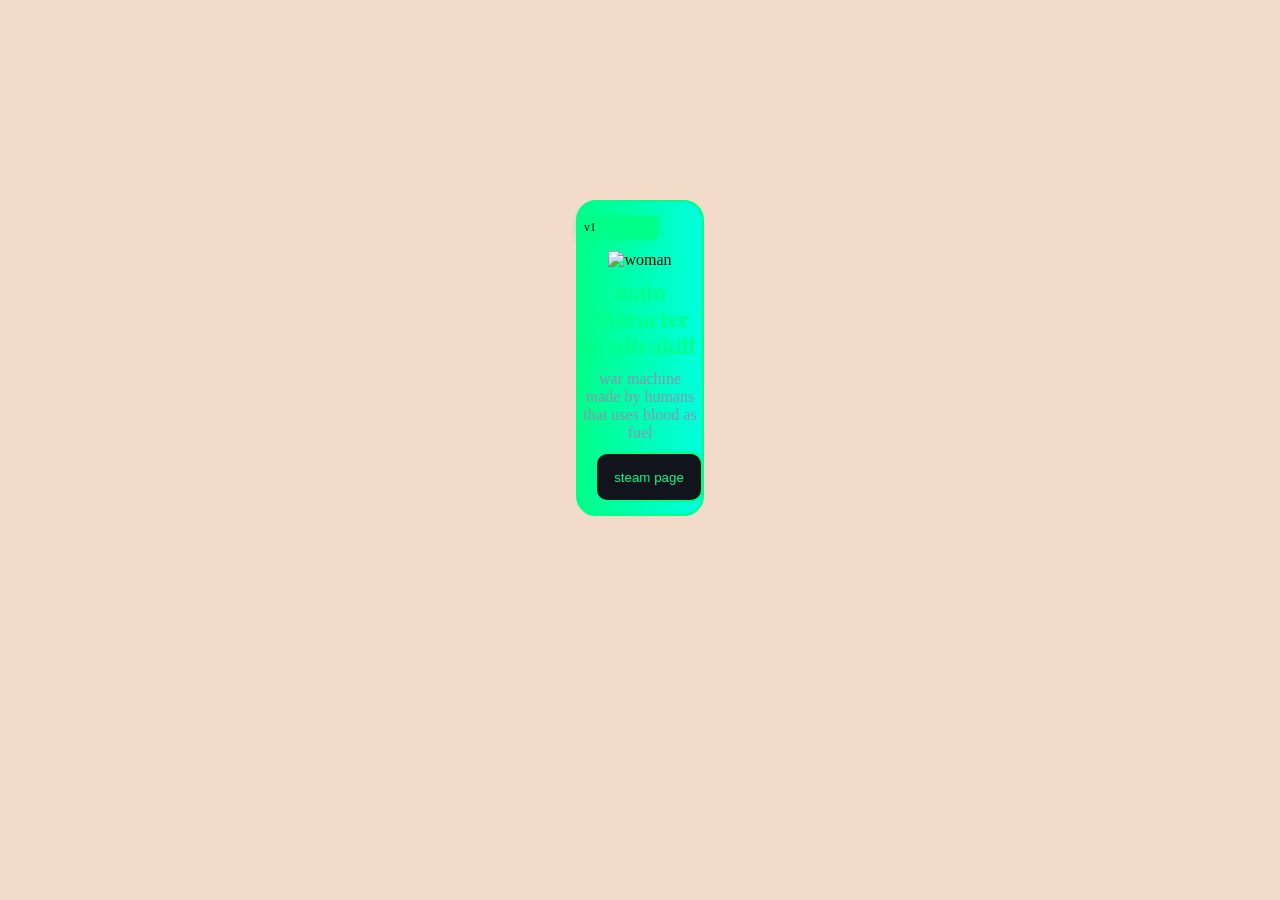
==== index.html @ 300667c6 "initial commit" ====
<!DOCTYPE html>
<html lang="en">
<head>
    <meta charset="UTF-8">
    <meta name="viewport" content="width=device-width, initial-scale=1.0">
    <title>Document</title>
    <link rel="stylesheet" href="css/main.css">
</head>
<body>
<header></header>
<main> <section class="card1">
        <p class="name">v1</p>
        <div class="main_info">
            <img src="./img/cyber_woman.webp" alt="woman">
            <h2>main character of ultrakill</h2>
            <p class="add_info">war machine made by humans that uses blood as fuel</p>
        </div>
        <button>steam page</button>

    </section>
</main>
</body>
</html>
---- css/main.css ----
body {
  background-color: #f3dbca;
}

.card1 {
  border: 2px solid #00ff88;
  width: 330px;
  border-radius: 20px;
  margin: 0 auto;
  margin-top: 200px;
  background-color: #11131d;
  transition-property: box-shadow, scale, transform;
  transition-duration: 150ms;
  transition-timing-function: linear;
}

.card1:hover {
  box-shadow: #00ff88 0 0 25px;
  scale: 1.05;
  transform: translateY(-20px);
}

.card1 {
  width: 120px;
  padding: 2px;
  background-image: linear-gradient(to right, #00ff88, #00ffdd);
  border-radius: 20px;
}

.main_info {
  text-align: center;
}

.card1 h2 {
  color: #00ff88;
  margin: 10px 0px;
}

.add_info {
  color: #8a93b0;
  margin: 0 auto;
  font-size: 16px;
  margin-bottom: 10px;
}

.name {
  background-color: #00ff88;
  box-shadow: #00ff88 0 0 10px;
  width: 70px;
  font-size: 12px;
  justify-self: end;
  margin-right: 10px;
  padding: 4px;
  border-radius: 4px;
}

button {
  width: 90%;
  border: #00ff88 2px solid;
  color: #00ff88;
  background-color: #11131d;
  height: 50px;
  border-radius: 12px;
  margin-left: 15px;
  margin-bottom: 10px;
  transition-property: background-color, color, box-shadow;
  transition-duration: 150ms;
  transition-timing-function: linear;
}

button:hover {
  background-color: #00ff88;
  color: #11131d;
  box-shadow: #00ff88 0 0 15px;
  cursor: pointer;
}
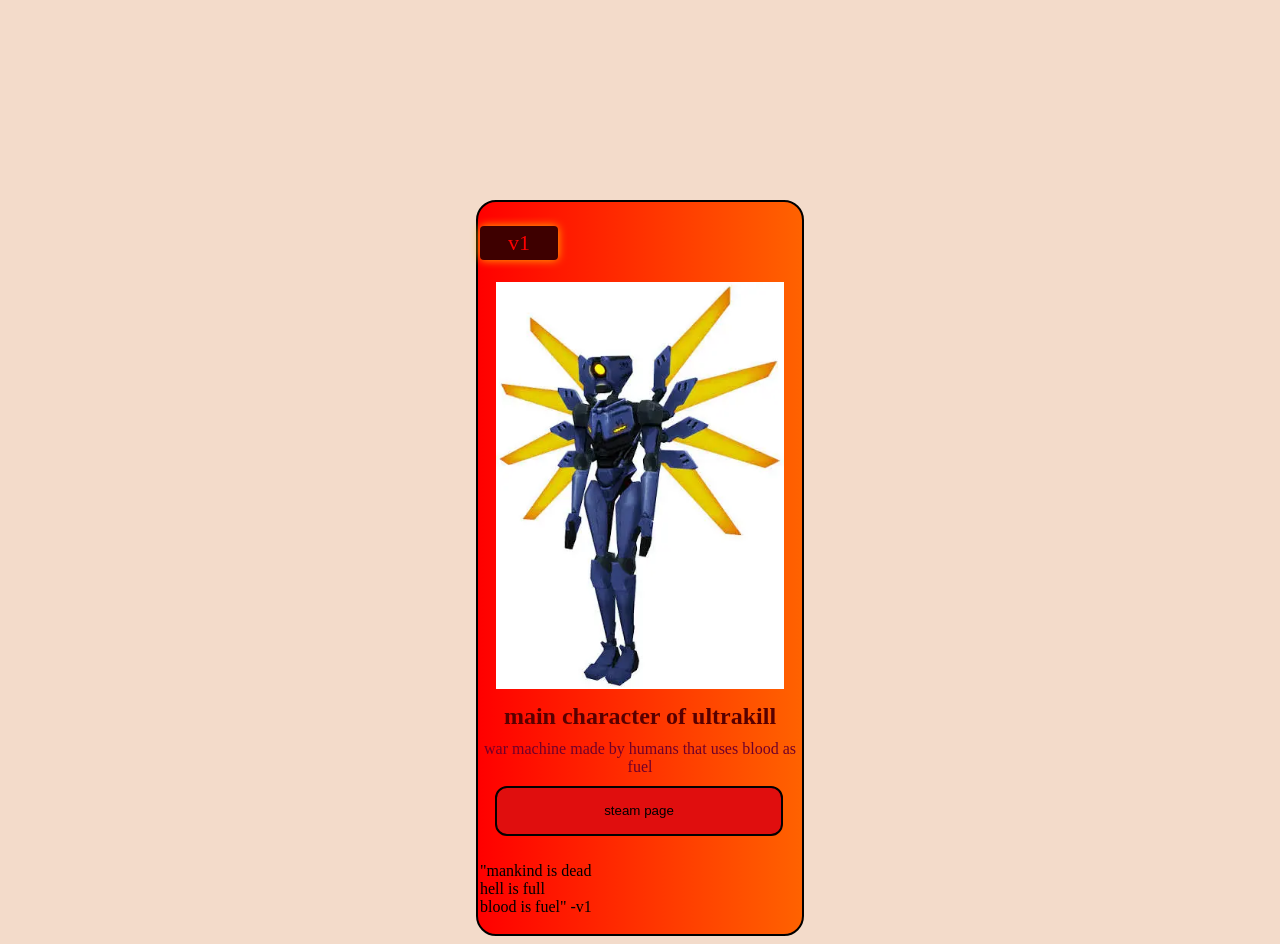
==== commit b55e7b84: "task 1 done" ====
--- a/index.html
+++ b/index.html
@@ -11,12 +11,18 @@
 <main> <section class="card1">
         <p class="name">v1</p>
         <div class="main_info">
-            <img src="./img/cyber_woman.webp" alt="woman">
+            <img src="./img/v1.webp" alt="v1 ultrakill">
             <h2>main character of ultrakill</h2>
             <p class="add_info">war machine made by humans that uses blood as fuel</p>
         </div>
-        <button>steam page</button>
-
+        <a href="https://store.steampowered.com/app/1229490/ULTRAKILL/" target="_blank"><button>steam page</button></a>
+        <div class="quote_cont">
+        <p class="quote">
+            "mankind is dead <br>
+            hell is full <br>
+            blood is fuel" -v1
+        </p>
+    </div>
     </section>
 </main>
 </body>
--- a/css/main.css
+++ b/css/main.css
@@ -3,27 +3,27 @@
 }
 
 .card1 {
-  border: 2px solid #00ff88;
+  border: 2px solid #000000;
   width: 330px;
   border-radius: 20px;
   margin: 0 auto;
   margin-top: 200px;
-  background-color: #11131d;
+  background-color: #cb0808;
   transition-property: box-shadow, scale, transform;
   transition-duration: 150ms;
   transition-timing-function: linear;
 }
 
 .card1:hover {
-  box-shadow: #00ff88 0 0 25px;
-  scale: 1.05;
-  transform: translateY(-20px);
+  box-shadow: #ff9d00 0 0 25px;
+  scale: 1.01;
+  transform: translateY(-10px);
 }
 
 .card1 {
-  width: 120px;
+  width: 320px;
   padding: 2px;
-  background-image: linear-gradient(to right, #00ff88, #00ffdd);
+  background-image: linear-gradient(to right, #ff0000, #ff6200);
   border-radius: 20px;
 }
 
@@ -31,23 +31,29 @@
   text-align: center;
 }
 
+.main_info img {
+  width: 90%;
+}
+
 .card1 h2 {
-  color: #00ff88;
+  color: #570000;
   margin: 10px 0px;
 }
 
 .add_info {
-  color: #8a93b0;
+  color: #70012a;
   margin: 0 auto;
   font-size: 16px;
   margin-bottom: 10px;
 }
 
 .name {
-  background-color: #00ff88;
-  box-shadow: #00ff88 0 0 10px;
+  background-color: #3e0000;
+  box-shadow: #ffb300 0 0 10px;
+  color: red;
   width: 70px;
-  font-size: 12px;
+  font-size: 22px;
+  text-align: center;
   justify-self: end;
   margin-right: 10px;
   padding: 4px;
@@ -56,9 +62,9 @@
 
 button {
   width: 90%;
-  border: #00ff88 2px solid;
-  color: #00ff88;
-  background-color: #11131d;
+  border: #030101 2px solid;
+  color: #000000;
+  background-color: #e00e0e;
   height: 50px;
   border-radius: 12px;
   margin-left: 15px;
@@ -69,8 +75,8 @@
 }
 
 button:hover {
-  background-color: #00ff88;
+  background-color: #de6e0c;
   color: #11131d;
-  box-shadow: #00ff88 0 0 15px;
+  box-shadow: #000000 0 0 10px;
   cursor: pointer;
 }
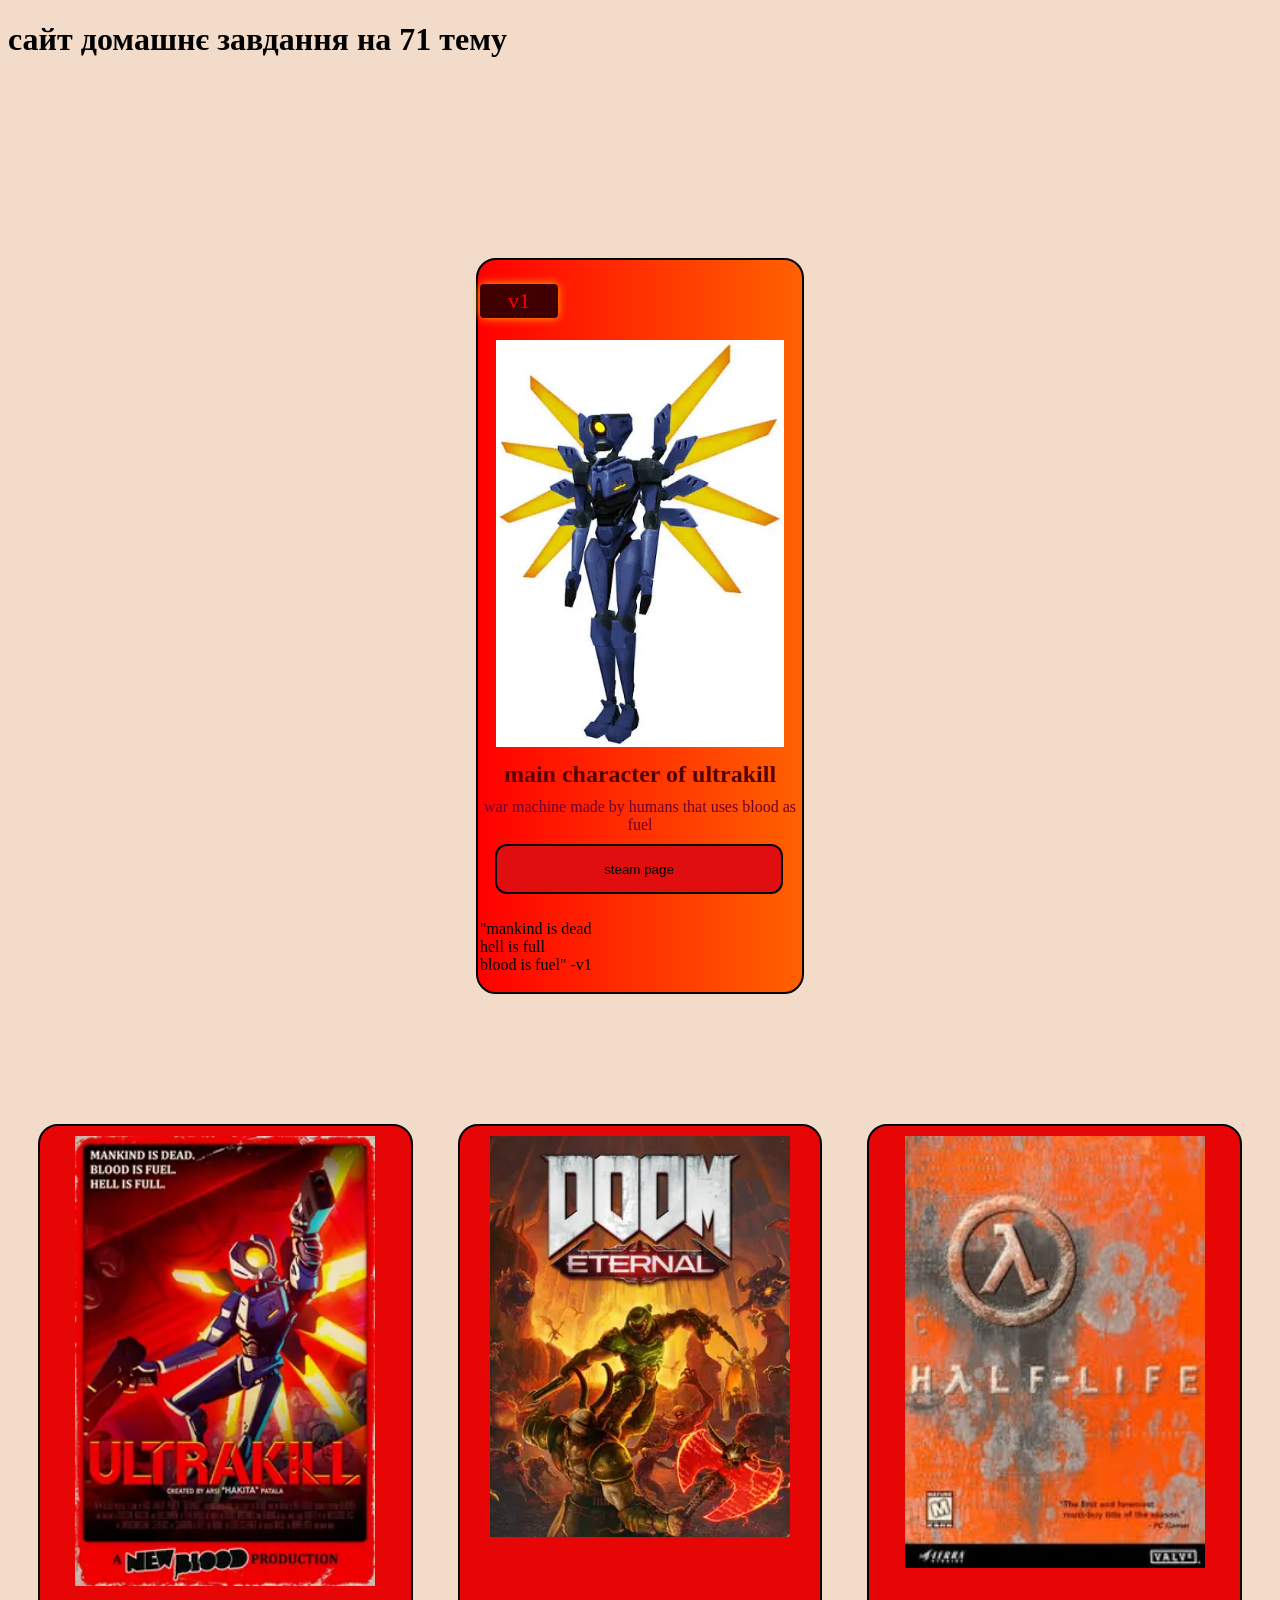
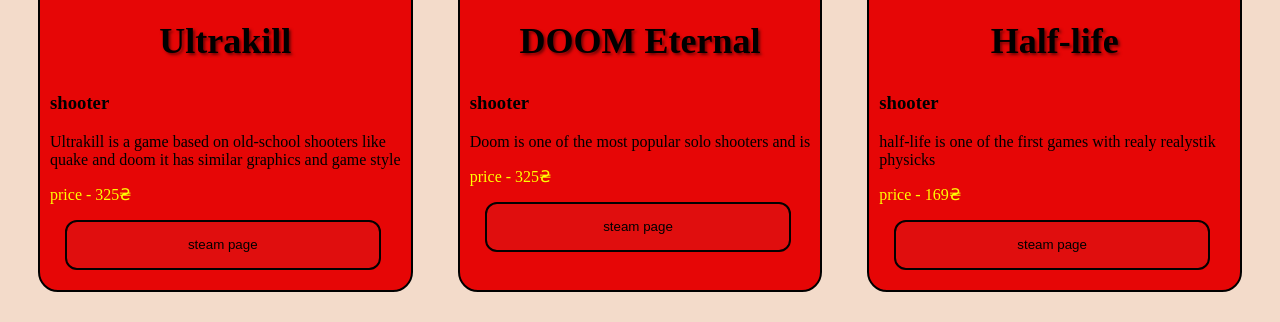
==== commit ea3874c9: "2nd task almost done" ====
--- a/index.html
+++ b/index.html
@@ -1,29 +1,73 @@
 <!DOCTYPE html>
 <html lang="en">
+
 <head>
     <meta charset="UTF-8">
     <meta name="viewport" content="width=device-width, initial-scale=1.0">
     <title>Document</title>
     <link rel="stylesheet" href="css/main.css">
 </head>
+
 <body>
-<header></header>
-<main> <section class="card1">
-        <p class="name">v1</p>
-        <div class="main_info">
-            <img src="./img/v1.webp" alt="v1 ultrakill">
-            <h2>main character of ultrakill</h2>
-            <p class="add_info">war machine made by humans that uses blood as fuel</p>
-        </div>
-        <a href="https://store.steampowered.com/app/1229490/ULTRAKILL/" target="_blank"><button>steam page</button></a>
-        <div class="quote_cont">
-        <p class="quote">
-            "mankind is dead <br>
-            hell is full <br>
-            blood is fuel" -v1
-        </p>
-    </div>
-    </section>
-</main>
+    <header> <h1>сайт домашнє завдання на 71 тему</h1></header>
+    <main>
+        <section class="card1">
+            <p class="name">v1</p>
+            <div class="main_info">
+                <img src="./img/v1.webp" alt="v1 ultrakill">
+                <h2>main character of ultrakill</h2>
+                <p class="add_info">war machine made by humans that uses blood as fuel</p>
+            </div>
+            <a href="https://store.steampowered.com/app/1229490/ULTRAKILL/" target="_blank"><button>steam
+                    page</button></a>
+            <div class="quote_cont">
+                <p class="quote">
+                    "mankind is dead <br>
+                    hell is full <br>
+                    blood is fuel" -v1
+                </p>
+            </div>
+        </section>
+
+        <section class="game-cards">
+            <article class="game">
+                <div class="img-cont">
+                <img src="./img/Ultrakill_cover.webp" alt="ultrakill_cover">
+                </div>
+                <h2 class="game-title">Ultrakill</h2>
+                <h3 class="game-category">shooter</h3>
+                <p class="description">Ultrakill is a game based on old-school shooters like quake and doom it has
+                    similar graphics and game style</p>
+                    <p class="price">price - 325₴</p>
+                <a href="https://store.steampowered.com/app/1229490/ULTRAKILL/" target="_blank"><button>steam
+                    page</button></a>
+            </article>
+            <article class="game">
+                <div class="img-cont">
+                <img src="./img/Cover_Art_of_Doom_Eternal.webp" alt="ultrakill_cover">
+                </div>
+                <h2 class="game-title">DOOM Eternal</h2>
+                <h3 class="game-category">shooter</h3>
+                <p class="description">Doom is one of the most popular solo shooters and is </p>
+                    <p class="price">price - 325₴</p>
+                <a href="https://store.steampowered.com/app/1229490/ULTRAKILL/" target="_blank"><button>steam
+                    page</button></a>
+            </article>
+            <article class="game">
+                <div class="img-cont">
+                <img src="./img/half-life_cover.webp" alt="half-life_cover">
+                </div>
+                <h2 class="game-title">Half-life</h2>
+                <h3 class="game-category">shooter</h3>
+                <p class="description">half-life is one of the first games with realy realystik physicks
+                    
+                </p>
+                    <p class="price">price - 169₴</p>
+                <a href="https://store.steampowered.com/app/70/HalfLife/" target="_blank"><button>steam
+                    page</button></a>
+            </article>
+        </section>
+    </main>
 </body>
+
 </html>
--- a/css/main.css
+++ b/css/main.css
@@ -79,4 +79,48 @@
   color: #11131d;
   box-shadow: #000000 0 0 10px;
   cursor: pointer;
+}
+
+.game-cards {
+  display: grid;
+  grid-template-columns: repeat(3, 1fr);
+  gap: 40px;
+  margin: 30px;
+  margin-top: 130px;
+}
+
+.img-cont {
+  text-align: center;
+  height: 454px;
+}
+
+.img-cont img {
+  width: 300px;
+}
+
+.game {
+  border: 2px solid #000000;
+  border-radius: 20px;
+  margin: 0 auto;
+  padding: 10px;
+  background-color: #e60606;
+  transition-property: box-shadow, scale, transform;
+  transition-duration: 150ms;
+  transition-timing-function: linear;
+}
+
+.game:hover {
+  box-shadow: #ff9d00 0 0 25px;
+  scale: 1.01;
+  transform: translateY(-10px);
+}
+
+.game-title {
+  font-size: 36px;
+  text-align: center;
+  text-shadow: 2px 2px 3px rgba(0, 0, 0, 0.507);
+}
+
+.price {
+  color: yellow;
 }
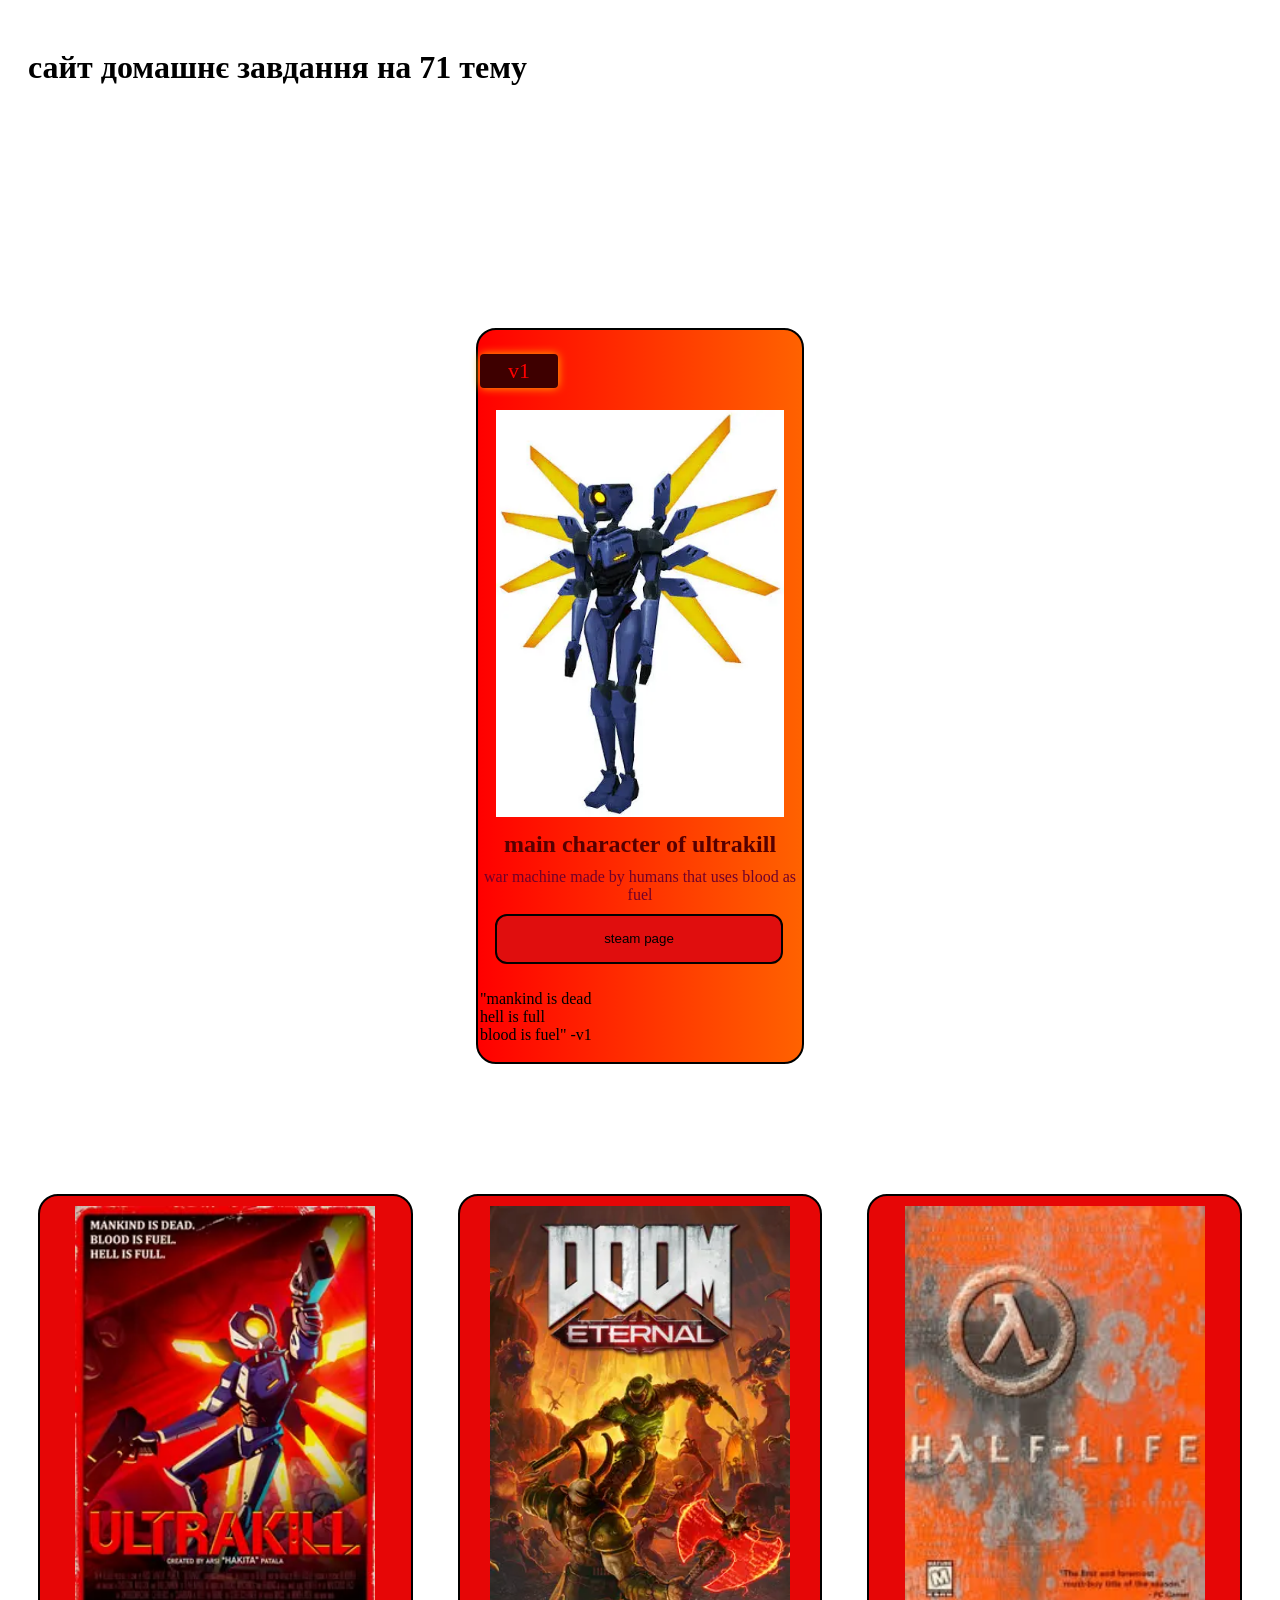
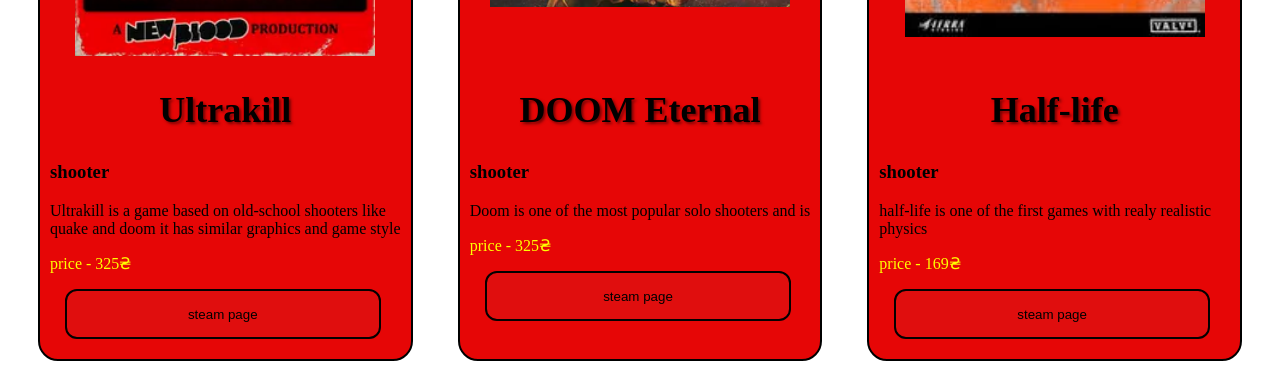
==== commit e8853345: "hd" ====
--- a/index.html
+++ b/index.html
@@ -8,7 +8,7 @@
     <link rel="stylesheet" href="css/main.css">
 </head>
 
-<body>
+<body class="1task-body">
     <header> <h1>сайт домашнє завдання на 71 тему</h1></header>
     <main>
         <section class="card1">
@@ -18,7 +18,7 @@
                 <h2>main character of ultrakill</h2>
                 <p class="add_info">war machine made by humans that uses blood as fuel</p>
             </div>
-            <a href="https://store.steampowered.com/app/1229490/ULTRAKILL/" target="_blank"><button>steam
+            <a href="https://store.steampowered.com/app/1229490/ULTRAKILL/" target="_blank"><button class="link-btn">steam
                     page</button></a>
             <div class="quote_cont">
                 <p class="quote">
@@ -39,7 +39,7 @@
                 <p class="description">Ultrakill is a game based on old-school shooters like quake and doom it has
                     similar graphics and game style</p>
                     <p class="price">price - 325₴</p>
-                <a href="https://store.steampowered.com/app/1229490/ULTRAKILL/" target="_blank"><button>steam
+                <a href="https://store.steampowered.com/app/1229490/ULTRAKILL/" target="_blank"><button class="link-btn">steam
                     page</button></a>
             </article>
             <article class="game">
@@ -50,7 +50,7 @@
                 <h3 class="game-category">shooter</h3>
                 <p class="description">Doom is one of the most popular solo shooters and is </p>
                     <p class="price">price - 325₴</p>
-                <a href="https://store.steampowered.com/app/1229490/ULTRAKILL/" target="_blank"><button>steam
+                <a href="https://store.steampowered.com/app/782330/DOOM_Eternal/" target="_blank"><button class="link-btn">steam
                     page</button></a>
             </article>
             <article class="game">
@@ -59,11 +59,11 @@
                 </div>
                 <h2 class="game-title">Half-life</h2>
                 <h3 class="game-category">shooter</h3>
-                <p class="description">half-life is one of the first games with realy realystik physicks
+                <p class="description">half-life is one of the first games with realy realistic physics
                     
                 </p>
                     <p class="price">price - 169₴</p>
-                <a href="https://store.steampowered.com/app/70/HalfLife/" target="_blank"><button>steam
+                <a href="https://store.steampowered.com/app/70/HalfLife/" target="_blank"><button class="link-btn">steam
                     page</button></a>
             </article>
         </section>
--- a/css/main.css
+++ b/css/main.css
@@ -1,4 +1,20 @@
-body {
+header {
+  display: flex;
+  padding: 20px;
+}
+
+nav ul {
+  display: flex;
+  gap: 50px;
+  list-style: none;
+}
+
+nav a {
+  text-decoration: none;
+  color: black;
+}
+
+.task-body {
   background-color: #f3dbca;
 }
 
@@ -60,7 +76,7 @@
   border-radius: 4px;
 }
 
-button {
+.link-btn {
   width: 90%;
   border: #030101 2px solid;
   color: #000000;
@@ -74,7 +90,7 @@
   transition-timing-function: linear;
 }
 
-button:hover {
+.link-btn:hover {
   background-color: #de6e0c;
   color: #11131d;
   box-shadow: #000000 0 0 10px;
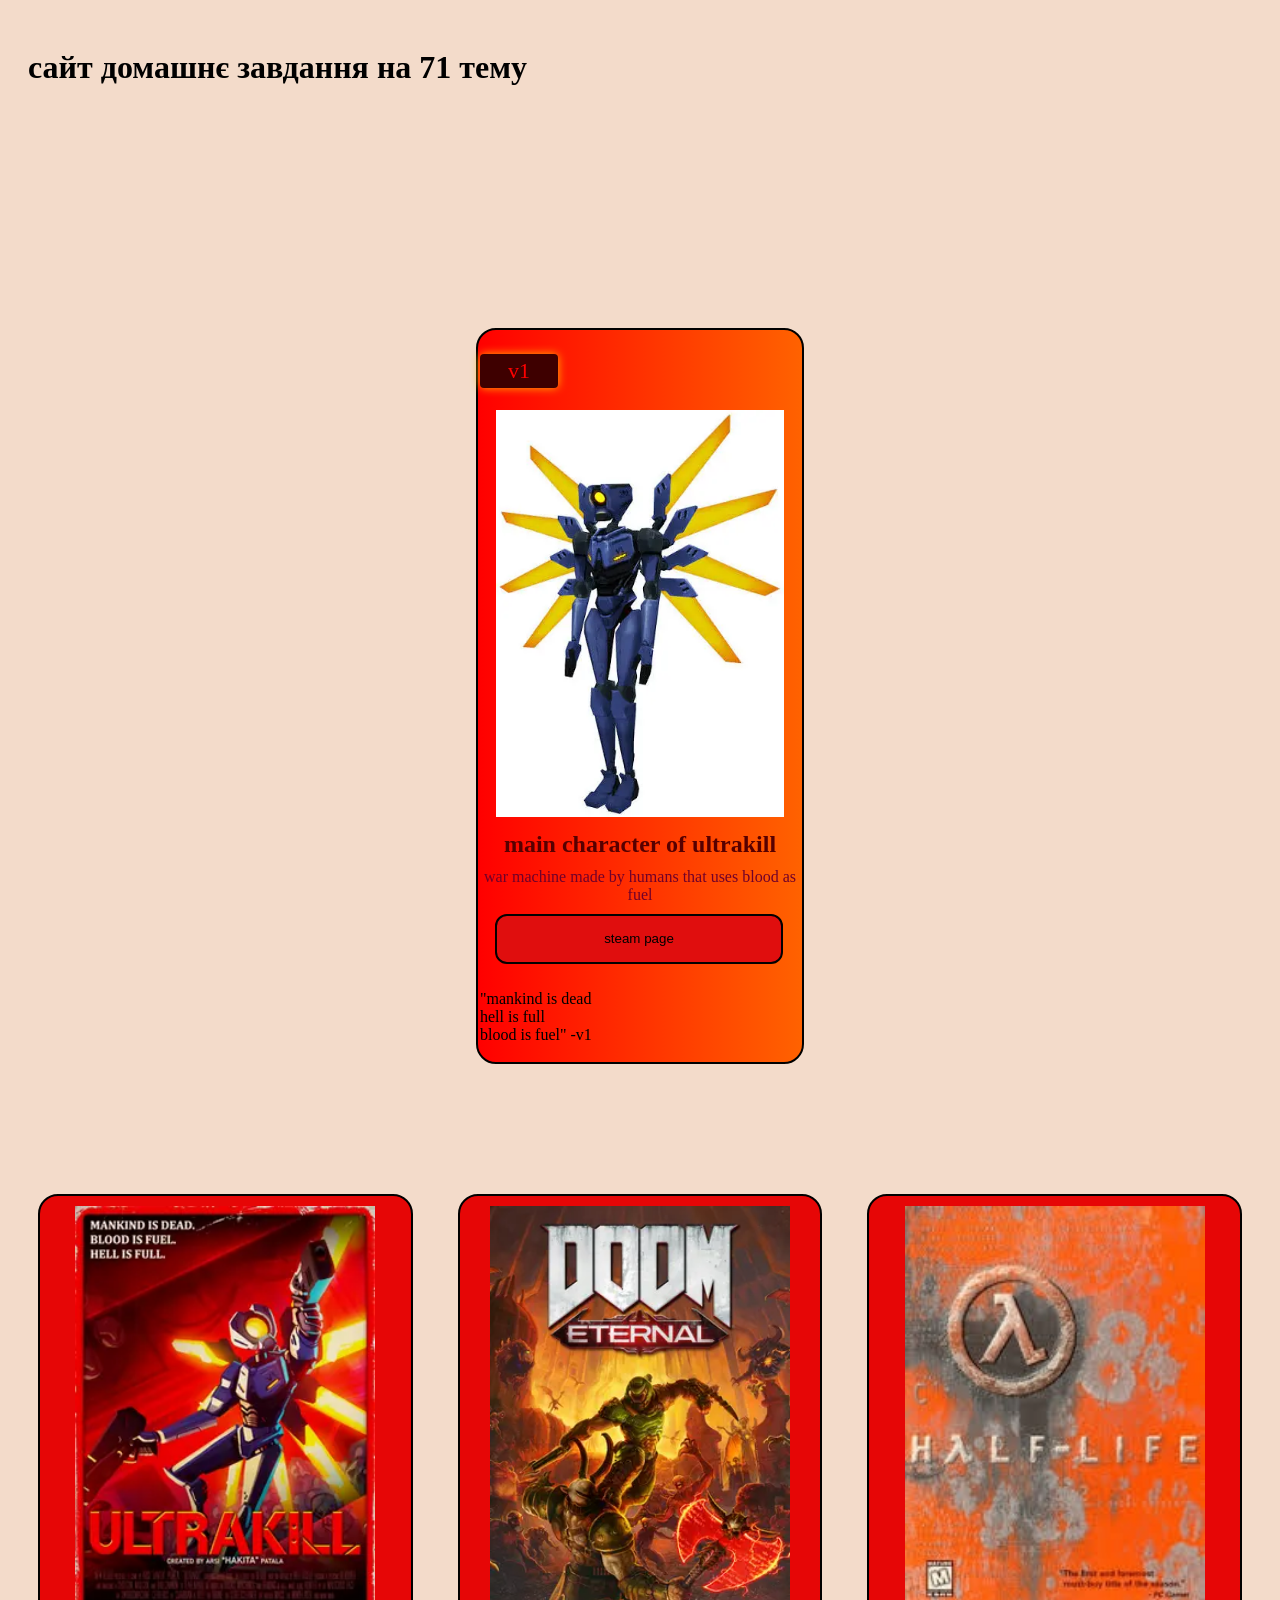
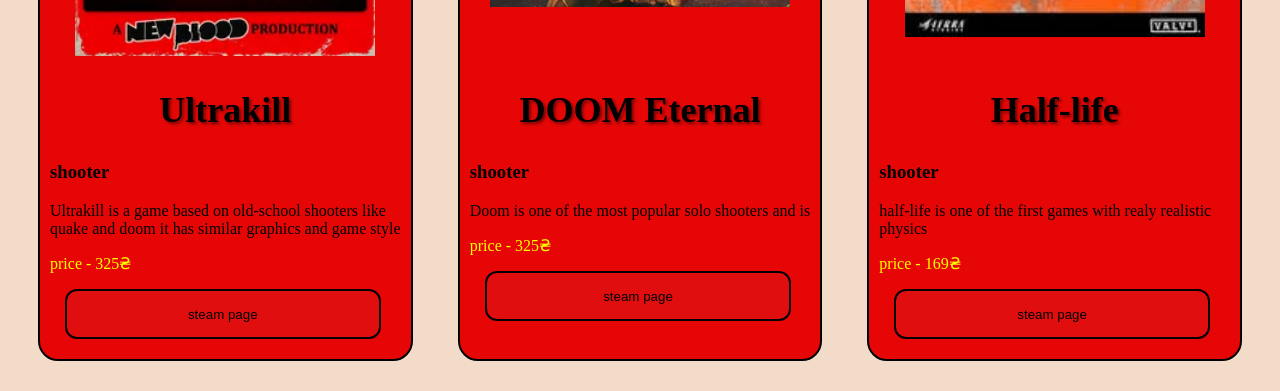
==== commit 5ac7f517: "done" ====
--- a/index.html
+++ b/index.html
@@ -8,7 +8,7 @@
     <link rel="stylesheet" href="css/main.css">
 </head>
 
-<body class="1task-body">
+<body class="task-body">
     <header> <h1>сайт домашнє завдання на 71 тему</h1></header>
     <main>
         <section class="card1">
--- a/css/main.css
+++ b/css/main.css
@@ -7,11 +7,54 @@
   display: flex;
   gap: 50px;
   list-style: none;
+  margin-top: 20px;
+  margin-left: 90ch;
+  width: 100%;
 }
 
 nav a {
   text-decoration: none;
   color: black;
+  transition-property: color, -webkit-text-decoration;
+  transition-property: color, text-decoration;
+  transition-property: color, text-decoration, -webkit-text-decoration;
+  transition-duration: 250ms;
+}
+
+nav a:hover {
+  color: blue;
+  text-decoration: underline;
+}
+
+.hero {
+  padding: 52px;
+}
+
+.title {
+  font-size: 52px;
+}
+
+.hero-btn {
+  width: 150px;
+  height: 40px;
+  border-radius: 8px;
+  transition-property: background-color transform box-shadow;
+  transition-duration: 250ms;
+}
+
+.hero-btn:hover {
+  background-color: rgb(16, 120, 255);
+  transform: translateY(-2px);
+  box-shadow: 1px 1px 5px black;
+}
+
+.hero-btn a {
+  color: black;
+  text-decoration: none;
+}
+
+.hero-btn:hover a {
+  color: white;
 }
 
 .task-body {
@@ -139,4 +182,17 @@
 
 .price {
   color: yellow;
+}
+
+.advantages {
+  display: grid;
+  grid-template-columns: repeat(3, 1fr);
+  padding: 30px;
+  gap: 50px;
+  text-align: center;
+}
+
+.advant-count {
+  margin-bottom: 20px;
+  font-size: 40px;
 }
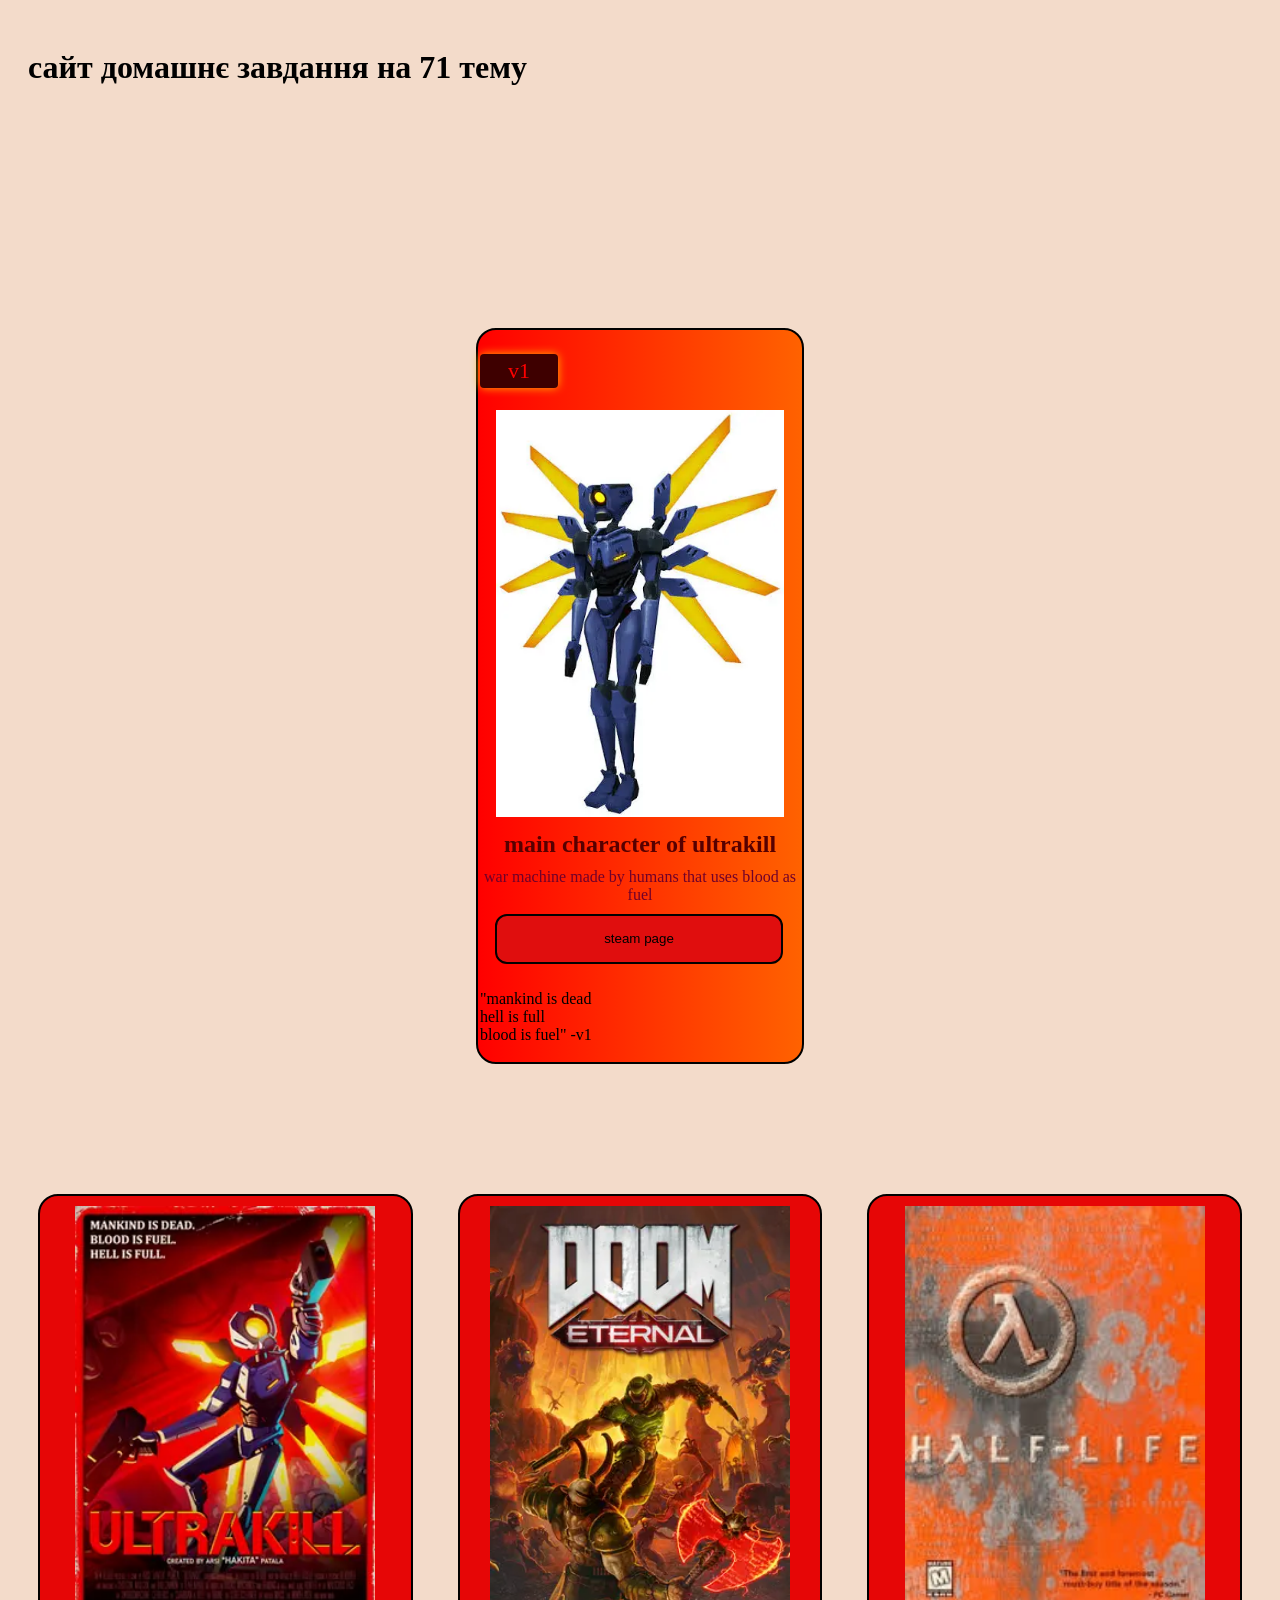
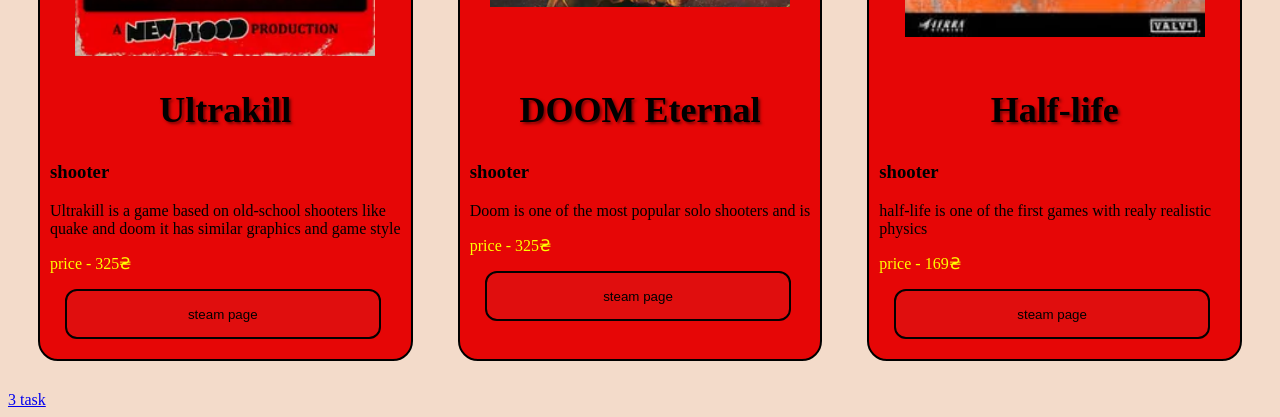
==== commit 55cb48d3: "3 task conected" ====
--- a/index.html
+++ b/index.html
@@ -68,6 +68,9 @@
             </article>
         </section>
     </main>
+    <footer>
+        <a href="./2task.html">3 task</a>
+    </footer>
 </body>
 
 </html>
--- a/css/main.css
+++ b/css/main.css
@@ -1,15 +1,93 @@
+nav {
+  display: flex;
+  height: 40px;
+}
+
+.logo {
+  margin-top: 10px;
+}
+
 header {
   display: flex;
-  padding: 20px;
-}
-
-nav ul {
-  display: flex;
-  gap: 50px;
+}
+
+.burger,
+.burger::after,
+.burger::before {
+  content: "";
+  display: block;
+  height: 3px;
+  background-color: rgb(0, 0, 0);
+  cursor: pointer;
+  width: 100%;
+  position: absolute;
+  text-align: center;
+  justify-items: center;
+}
+
+.burger {
+  top: 50%;
+}
+
+.burger::before {
+  top: -12px;
+}
+
+.burger::after {
+  top: 12px;
+}
+
+.menu_butn {
+  display: block;
+  width: 30px;
+  z-index: 101;
+  height: 40px;
+  position: relative;
+  margin-left: 100px;
+  text-align: center;
+  align-items: center;
+}
+
+.nav_list {
+  display: none;
+  flex-direction: column;
+  position: absolute;
+  left: 0;
+  top: 50px;
+  width: 100%;
   list-style: none;
-  margin-top: 20px;
-  margin-left: 90ch;
-  width: 100%;
+  padding: 10px 0;
+  z-index: 100;
+}
+
+#check_menu {
+  display: none;
+}
+
+#check_menu:checked ~ .nav_list {
+  display: grid;
+  background-color: white;
+  grid-template-columns: repeat(1, 1fr);
+  justify-items: center;
+  gap: 10px;
+}
+
+#check_menu:checked ~ .menu_butn .burger {
+  transform: rotate(45deg);
+}
+
+#check_menu:checked ~ .menu_butn .burger::before {
+  top: 0;
+  opacity: 0;
+}
+
+#check_menu:checked ~ .menu_butn .burger::after {
+  top: 0;
+  transform: rotate(90deg);
+}
+
+.burger_cont {
+  margin-top: 10px;
 }
 
 nav a {
@@ -26,6 +104,34 @@
   text-decoration: underline;
 }
 
+@media (min-width: 768px) {
+  header {
+    padding: 20px;
+  }
+  .menu_butn {
+    display: none;
+  }
+  #check_menu {
+    display: none;
+    opacity: 0;
+  }
+  .nav_list {
+    display: flex;
+    top: 0;
+    flex-direction: row;
+    padding-left: 150px;
+    padding-top: 20px;
+    width: 480px;
+  }
+  nav ul {
+    display: flex;
+    gap: 50px;
+    list-style: none;
+    margin-top: 20px;
+    margin-left: 250px;
+    width: 100px;
+  }
+}
 .hero {
   padding: 52px;
 }
@@ -186,13 +292,19 @@
 
 .advantages {
   display: grid;
-  grid-template-columns: repeat(3, 1fr);
-  padding: 30px;
+  grid-template-columns: repeat(1, 1fr);
+  padding: 20px;
+  text-align: center;
   gap: 50px;
-  text-align: center;
-}
-
-.advant-count {
-  margin-bottom: 20px;
-  font-size: 40px;
+}
+
+@media (min-width: 768px) {
+  .advantages {
+    grid-template-columns: repeat(3, 1fr);
+    padding: 30px;
+  }
+  .advant-count {
+    margin-bottom: 20px;
+    font-size: 40px;
+  }
 }
